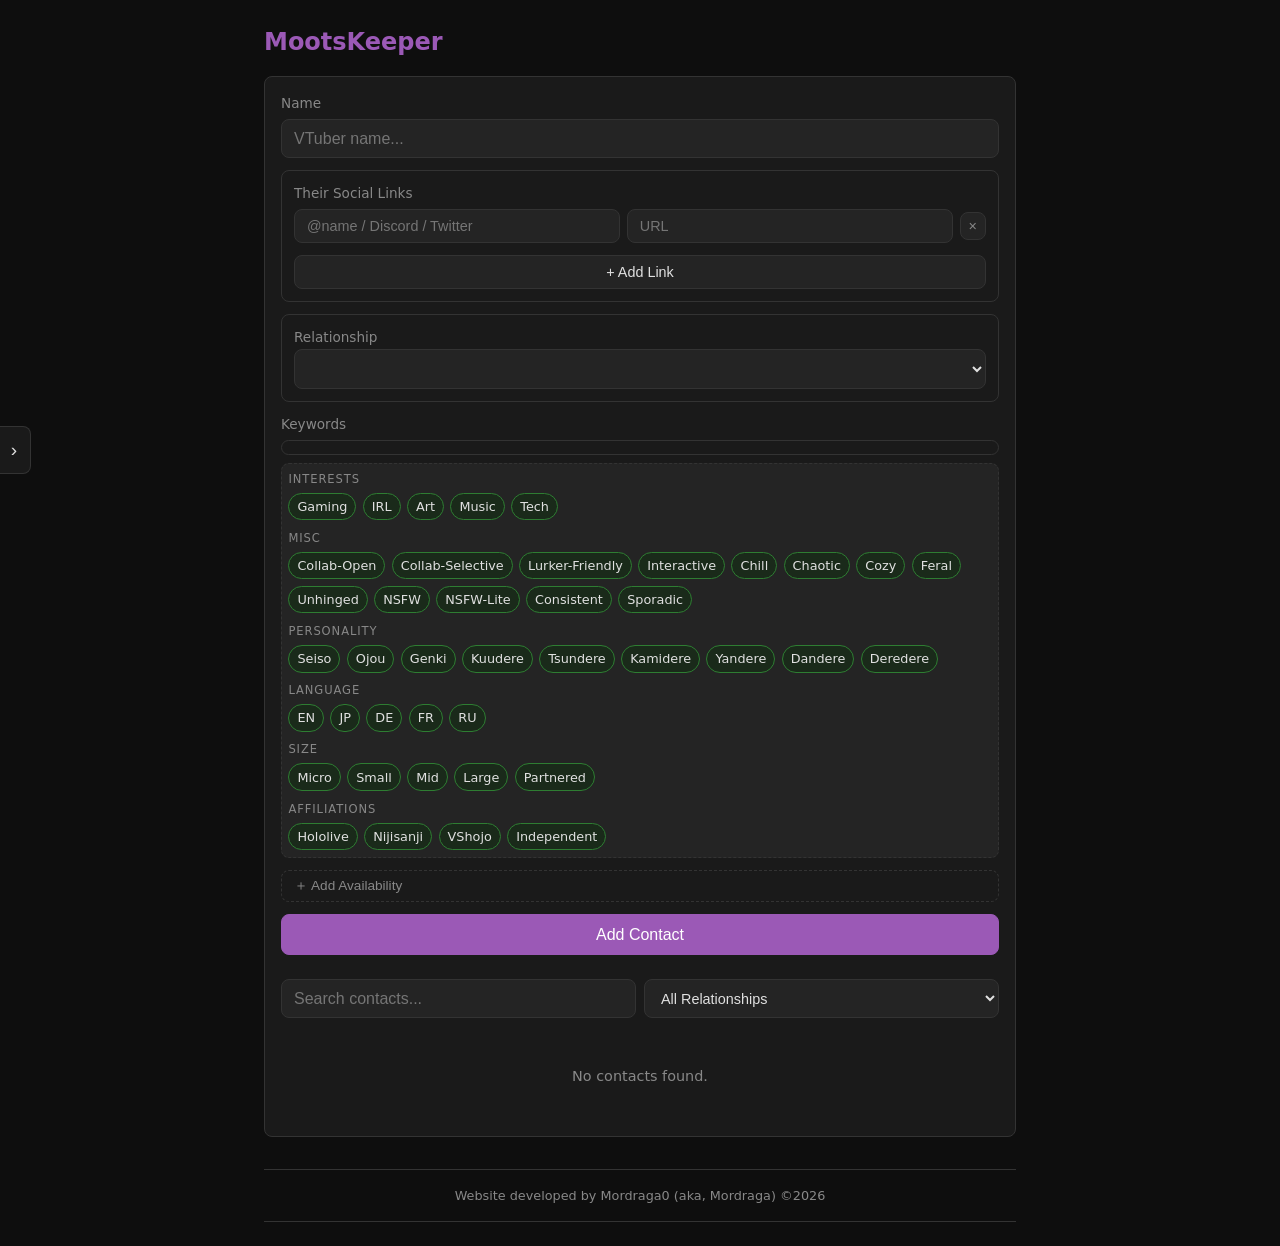
==== index.html @ 2060d9f8 "Update index.html Added basic Umami Analytics tracking" ====
<!DOCTYPE html>
<html lang="en">
<head>
  <meta charset="UTF-8">
  <meta name="viewport" content="width=device-width, initial-scale=1.0">
  <link rel="stylesheet" href="./styles/style.css"/>
  <title>MootsKeeper</title>
  <script defer src="https://cloud.umami.is/script.js" data-website-id="e140f358-c3f2-44f2-8ce3-a17db19ef6cf"></script>
</head>
<body>

  <!-- Main App -->
  <div id="app-screen" class="layout">
    <main class="card">
      <h1>MootsKeeper</h1>

      <div id="Network" class="inner-card">

        <form id="contact-form">

          <label for="name">Name</label>
          <input type="text" id="name" name="name" placeholder="VTuber name..." required>

          <div class="links-block">
            <label>Their Social Links</label>
            <div id="links-container"></div>
            <button type="button" id="add-link" aria-label="Add link">+ Add Link</button>
          </div>
          <div class="relationship-card">
            <label for="relationship">Relationship</label>
            <div id="relationship-container"></div>
          </div>

          <label>Keywords</label>
          <div id="keywords-container"></div>
          <div id="availability-container"></div>
          <button type="submit" class="btn-primary">Add Contact</button>

        </form>

        <div id="event-holder"></div>

      </div>
      <footer class="credit-footer">Website developed by Mordraga0 (aka, Mordraga) ©2026</footer>
    </main>
  </div>

  <script type="module" src="./scripts/CardBuilder.js" defer></script>
</body>
</html>
---- styles/style.css ----
/* style.css - Mobile First */

*, *::before, *::after {
  box-sizing: border-box;
  margin: 0;
  padding: 0;
}

:root {
  --bg: #0e0e0e;
  --surface: #1a1a1a;
  --surface2: #242424;
  --border: #333;
  --accent: #9b59b6;
  --accent-hover: #8e44ad;
  --danger: #c0392b;
  --danger-hover: #a93226;
  --text: #e0e0e0;
  --text-muted: #888;
  --tag-bg: #2a1a3a;
  --tag-border: #6c3483;
  --tag-available-bg: #1a2a1a;
  --tag-available-border: #2e7d32;
  --radius: 8px;
  --panel-width: 220px;
}

body {
  background: var(--bg);
  color: var(--text);
  font-family: system-ui, -apple-system, sans-serif;
  font-size: 16px;
  line-height: 1.5;
  min-height: 100vh;
}

/* ========== LAYOUT ========== */

.layout {
  display: flex;
  min-height: 100vh;
  position: relative;
}

main.card {
  flex: 1;
  padding: 1rem;
  max-width: 800px;
  margin: 0 auto;
  width: 100%;
}

h1 {
  font-size: 1.5rem;
  margin-bottom: 1rem;
  color: var(--accent);
}

h2 {
  font-size: 1.2rem;
  margin-bottom: 0.75rem;
}

h3 {
  font-size: 1rem;
  margin-bottom: 0.5rem;
  color: var(--text-muted);
}

.inner-card {
  background: var(--surface);
  border: 1px solid var(--border);
  border-radius: var(--radius);
  padding: 1rem;
}

.relationship-card {
    display: flex;
    flex-direction: column;
    gap: 0.5rem;
    border: 1px solid var(--border);
    border-radius: var(--radius);
    padding: 0.75rem;
}

.credit-footer {
  text-align: center;
  padding: 1rem;
  font-size: 0.8rem;
  color: var(--text-muted);
  border: solid var(--border);
  border-width: 1px 0;
  margin-top: 2rem;
}

/* ========== SIDE PANEL ========== */

.side-panel {
  position: fixed;
  left: 0;
  top: 0;
  height: 100vh;
  width: var(--panel-width);
  background: var(--surface);
  border-right: 1px solid var(--border);
  z-index: 100;
  display: flex;
  transition: transform 0.2s ease;
}

.side-panel.collapsed {
  transform: translateX(calc(-1 * var(--panel-width)));
}

.side-panel-toggle {
  position: absolute;
  right: -32px;
  top: 50%;
  transform: translateY(-50%);
  width: 32px;
  height: 48px;
  background: var(--surface);
  border: 1px solid var(--border);
  border-left: none;
  border-radius: 0 var(--radius) var(--radius) 0;
  color: var(--text);
  font-size: 1.2rem;
  cursor: pointer;
  display: flex;
  align-items: center;
  justify-content: center;
  z-index: 101;
}

.side-panel-toggle:hover {
  background: var(--surface2);
}

.side-panel-inner {
  padding: 1rem;
  width: 100%;
  overflow-y: auto;
  padding-top: 2rem;
}

.side-panel-inner h3 {
  color: var(--accent);
  font-size: 0.85rem;
  text-transform: uppercase;
  letter-spacing: 0.1em;
  margin-bottom: 1rem;
}

.side-tool-btn {
  display: flex;
  align-items: center;
  gap: 0.5rem;
  width: 100%;
  padding: 0.75rem;
  background: transparent;
  border: 1px solid var(--border);
  border-radius: var(--radius);
  color: var(--text);
  cursor: pointer;
  font-size: 0.9rem;
  margin-bottom: 0.5rem;
  transition: background 0.15s;
}

.side-tool-btn:hover {
  background: var(--surface2);
}

.tool-icon {
  font-size: 1.1rem;
}

/* ========== FILTER BAR ========== */

.filter-bar {
  display: flex;
  gap: 0.5rem;
  margin-bottom: 1rem;
  flex-wrap: wrap;
}

.filter-search,
.filter-select {
  flex: 1;
  min-width: 120px;
  padding: 0.5rem 0.75rem;
  background: var(--surface2);
  border: 1px solid var(--border);
  border-radius: var(--radius);
  color: var(--text);
  font-size: 0.9rem;
}

.filter-search:focus,
.filter-select:focus {
  outline: none;
  border-color: var(--accent);
}

/* ========== FORM ========== */

form {
  display: flex;
  flex-direction: column;
  gap: 0.75rem;
  margin-bottom: 1.5rem;
}

label {
  font-size: 0.85rem;
  color: var(--text-muted);
  margin-bottom: -0.4rem;
}

input[type="text"],
input[type="search"],
select {
  width: 100%;
  padding: 0.6rem 0.75rem;
  background: var(--surface2);
  border: 1px solid var(--border);
  border-radius: var(--radius);
  color: var(--text);
  font-size: 1rem;
}

input:focus,
select:focus {
  outline: none;
  border-color: var(--accent);
}

/* ========== LINKS ========== */

.links-block {
  display: flex;
  flex-direction: column;
  gap: 0.5rem;
  border: 1px solid var(--border);
  border-radius: var(--radius);
  padding: 0.75rem;
}

.link-pair {
  display: grid;
  grid-template-columns: 1fr 1fr auto;
  gap: 0.4rem;
  align-items: center;
  margin: 0.25rem 0;
}

.link-pair input {
  min-width: 0;
  background-color: var(--surface2);
  border: 1px solid var(--border);
  border-radius: var(--radius);
  padding: 0.5rem 0.75rem;
  color: var(--text);
  font-size: 0.9rem;
}

/* ========== KEYWORD SELECTOR ========== */

.keyword-selector {
  display: flex;
  flex-direction: column;
  gap: 0.5rem;
}

.selected-keywords {
  display: flex;
  flex-wrap: wrap;
  gap: 0.4rem;

  padding: 0.4rem;
  background: var(--surface);
  border: 1px solid var(--border);
  border-radius: var(--radius);
}

.available-keywords {
  display: flex;
  flex-direction: column;
  gap: 0.6rem;

  padding: 0.4rem;
  background: var(--surface2);
  border: 1px dashed var(--border);
  border-radius: var(--radius);
}

.tag-group {
  display: flex;
  flex-direction: column;
  gap: 0.3rem;
}

.tag-group-label {
  cursor: pointer;
  user-select: none;
  font-size: 0.72rem;
  text-transform: uppercase;
  letter-spacing: 0.08em;
  color: var(--text-muted);
}

.tag-group-label:hover {
  color: var(--accent);
  opacity: 0.8;
}

.tag-group-content {
  display: flex;
  flex-wrap: wrap;
  gap: 0.4rem;

  overflow: hidden;
  transition: max-height 0.25s ease, opacity 0.2s ease;
  max-height: 500px;
  opacity: 1;
}

.tag-group.collapsed .tag-group-content {
  max-height: 0;
  opacity: 0;
}

/* ========== TAGS ========== */

.tag {
  display: inline-flex;
  align-items: center;
  gap: 0.25rem;
  padding: 0.2rem 0.5rem;
  background: var(--tag-bg);
  border: 1px solid var(--tag-border);
  border-radius: 99px;
  font-size: 0.8rem;
  color: var(--text);
  flex: 0 0 auto;
}

.tag-available {
  background: var(--tag-available-bg);
  border-color: var(--tag-available-border);
  cursor: pointer;
  transition: opacity 0.15s;
}

.tag-available:hover {
  opacity: 0.8;
}

.tag-remove {
  background: transparent;
  border: none;
  color: var(--text-muted);
  cursor: pointer;
  font-size: 0.85rem;
  padding: 0;
  line-height: 1;
}

.tag-remove:hover {
  color: var(--danger);
}

/* ========== BUTTONS ========== */

button {
  cursor: pointer;
  border-radius: var(--radius);
  font-size: 0.9rem;
  padding: 0.5rem 1rem;
  border: 1px solid var(--border);
  background: var(--surface2);
  color: var(--text);
  transition: background 0.15s;
}

button:hover {
  background: var(--border);
}

.btn-primary {
  background: var(--accent);
  border-color: var(--accent);
  color: white;
  font-size: 1rem;
  padding: 0.65rem 1rem;
}

.btn-primary:hover {
  background: var(--accent-hover);
  border-color: var(--accent-hover);
}

.btn-sm {
  font-size: 0.8rem;
  padding: 0.3rem 0.6rem;
}

.btn-danger {
  border-color: var(--danger);
  color: var(--danger);
}

.btn-danger:hover {
  background: var(--danger);
  color: white;
}

.remove-link {
  padding: 0.3rem 0.5rem;
  color: var(--text-muted);
}

/* ========== CONTACT GROUPS ========== */

.contact-group {
  margin-bottom: 1rem;
}

.group-header {
  font-size: 0.9rem;
  text-transform: uppercase;
  letter-spacing: 0.08em;
  color: var(--accent);
  padding: 0.4rem 0;
  border-bottom: 1px solid var(--border);
  margin-bottom: 0.5rem;
  cursor: pointer;
  user-select: none;
}

.group-header:hover {
  color: var(--accent-hover);
}

.contact-group.collapsed .contact-card {
  display: none;
}

/* ========== CONTACT CARDS ========== */

.contact-card {
  background: var(--surface2);
  border: 1px solid var(--border);
  border-radius: var(--radius);
  margin-bottom: 0.5rem;
  overflow: hidden;
}

.contact-card.editing {
  border-color: var(--accent);
  padding: 0.75rem;
  display: flex;
  flex-direction: column;
  gap: 0.5rem;
}

.card-header {
  display: flex;
  align-items: center;
  justify-content: space-between;
  padding: 0.6rem 0.75rem;
}

.card-header h4 {
  font-size: 1rem;
  font-weight: 500;
}

.card-actions {
  display: flex;
  gap: 0.4rem;
}

.card-body {
  padding: 0 0.75rem 0.75rem;
  display: flex;
  flex-direction: column;
  gap: 0.5rem;
}

.card-body.collapsed {
  display: none;
}

.card-footer {
  padding: 0.3rem 0.75rem;
  font-size: 0.7rem;
  color: var(--text-muted);
  border-top: 1px solid var(--border);
  text-align: right;
}

.relationship-badge {
  display: inline-block;
  padding: 0.15rem 0.5rem;
  background: var(--surface);
  border: 1px solid var(--accent);
  border-radius: 99px;
  font-size: 0.78rem;
  color: var(--accent);
}

.links-block a {
  color: var(--accent);
  font-size: 0.9rem;
  text-decoration: none;
}

.links-block a:hover {
  text-decoration: underline;
}

.keyword-tags {
  display: flex;
  flex-wrap: wrap;
  gap: 0.3rem;
}

.inline-links {
  display: flex;
  flex-direction: column;
  gap: 0.4rem;
}

.edit-input,
.edit-select {
  width: 100%;
  padding: 0.5rem 0.75rem;
  background: var(--surface);
  border: 1px solid var(--border);
  border-radius: var(--radius);
  color: var(--text);
  font-size: 0.95rem;
}

/* ========== MODAL ========== */

.modal-overlay {
  position: fixed;
  inset: 0;
  background: rgba(0,0,0,0.7);
  z-index: 200;
  display: flex;
  align-items: center;
  justify-content: center;
  padding: 1rem;
}

.modal {
  background: var(--surface);
  border: 1px solid var(--border);
  border-radius: var(--radius);
  width: 100%;
  max-width: 480px;
  max-height: 80vh;
  display: flex;
  flex-direction: column;
  overflow: hidden;
}

.modal-header {
  display: flex;
  align-items: center;
  justify-content: space-between;
  padding: 0.75rem 1rem;
  border-bottom: 1px solid var(--border);
}

.modal-header h2 {
  font-size: 1.1rem;
  margin: 0;
}

.modal-close {
  background: transparent;
  border: none;
  color: var(--text-muted);
  font-size: 1.4rem;
  padding: 0 0.25rem;
  line-height: 1;
}

.modal-close:hover {
  color: var(--danger);
}

.modal-body {
  padding: 1rem;
  overflow-y: auto;
  display: flex;
  flex-direction: column;
  gap: 1.5rem;
}

.cat-section {
  display: flex;
  flex-direction: column;
  gap: 0.5rem;
  border: 1px solid var(--border);
  border-radius: var(--radius);
  padding: 0.75rem;
}

.cat-section h3 {
  color: var(--text);
  margin-bottom: 0.5rem;
}

.cat-tags {
  display: flex;
  flex-wrap: wrap;
  gap: 0.4rem;
  min-height: 32px;
  margin-bottom: 0.5rem;
}

.cat-add-row {
  display: grid;
  grid-template-columns: 1fr auto;
  gap: 0.4rem;
}

.cat-group-select {
  grid-column: 1 / -1;
}

/* ========== AVAILABILITY ========== */

.availability-toggle {
  width: 100%;
  text-align: left;
  background: transparent;
  border: 1px dashed var(--border);
  color: var(--text-muted);
  font-size: 0.85rem;
  padding: 0.4rem 0.75rem;
}

.availability-toggle:hover {
  border-color: var(--accent);
  color: var(--text);
}

.availability-content {
  display: flex;
  flex-direction: column;
  gap: 0.5rem;
  margin-top: 0.5rem;
  padding: 0.75rem;
  background: var(--surface2);
  border: 1px solid var(--border);
  border-radius: var(--radius);
}

.availability-content.collapsed {
  display: none;
}

.toggle-group {
  display: flex;
  flex-wrap: wrap;
  gap: 0.3rem;
}

.toggle-btn {
  padding: 0.3rem 0.6rem;
  font-size: 0.82rem;
  border: 1px solid var(--border);
  background: var(--surface);
  color: var(--text-muted);
  border-radius: var(--radius);
  cursor: pointer;
  transition: background 0.15s, border-color 0.15s, color 0.15s;
}

.toggle-btn:hover {
  border-color: var(--accent);
  color: var(--text);
}

.toggle-btn.active {
  background: var(--accent);
  border-color: var(--accent);
  color: white;
}

.avail-grid {
  width: 100%;
  border-collapse: separate;
  border-spacing: 3px;
  margin: 0.25rem 0;
}

.avail-grid th {
  font-size: 0.72rem;
  font-weight: normal;
  color: var(--text-muted);
  padding: 0.1rem 0.2rem;
  white-space: nowrap;
}

.avail-grid thead th {
  text-align: center;
}

.avail-grid tbody th {
  text-align: right;
  padding-right: 0.4rem;
}

.avail-cell {
  width: 1.8rem;
  height: 1.4rem;
  background: var(--surface);
  border: 1px solid var(--border);
  border-radius: 4px;
  cursor: pointer;
  transition: background 0.1s, border-color 0.1s;
}

.avail-cell:hover {
  border-color: var(--accent);
}

.avail-cell.active {
  background: var(--accent);
  border-color: var(--accent);
}

.avail-grid-readonly .avail-cell {
  height: 1rem;
  width: 1.4rem;
  cursor: default;
}

.avail-grid-readonly .avail-cell:hover {
  border-color: var(--border);
}

.avail-grid-readonly th {
  font-size: 0.68rem;
}

.tz-select {
  width: 100%;
  padding: 0.5rem 0.75rem;
  background: var(--surface2);
  border: 1px solid var(--border);
  border-radius: var(--radius);
  color: var(--text);
  font-size: 0.9rem;
}

/* Card availability display */

.availability-display {
  display: flex;
  flex-direction: column;
  gap: 0.35rem;
  padding-top: 0.4rem;
  border-top: 1px solid var(--border);
  margin-top: 0.25rem;
}

.availability-display strong {
  font-size: 0.8rem;
  color: var(--text-muted);
  text-transform: uppercase;
  letter-spacing: 0.05em;
}

.avail-tz-row {
  font-size: 0.82rem;
  color: var(--text-muted);
}

.avail-periods {
  display: flex;
  flex-direction: column;
  gap: 0.15rem;
}

.avail-their {
  font-size: 0.85rem;
  color: var(--text);
}

.avail-yours {
  font-size: 0.78rem;
  color: var(--accent);
}

.avail-days {
  display: flex;
  flex-wrap: wrap;
  gap: 0.3rem;
}

.tag-day {
  background: var(--surface);
  border-color: var(--border);
  font-size: 0.75rem;
}

.avail-clock {
  font-size: 0.9rem;
  color: var(--text);
  font-weight: 500;
  margin-bottom: 0.15rem;
}

.hour-range-wrap {
  display: flex;
  flex-direction: column;
  gap: 0.4rem;
}

.hour-input {
  width: 100%;
  padding: 0.5rem 0.75rem;
  background: var(--surface);
  border: 1px solid var(--border);
  border-radius: var(--radius);
  color: var(--text);
  font-size: 0.9rem;
}

.hour-input:focus {
  outline: none;
  border-color: var(--accent);
}

.range-hint {
  font-size: 0.8rem;
  color: var(--accent);
  min-height: 1.2em;
}

.empty-state {
  color: var(--text-muted);
  text-align: center;
  padding: 2rem;
  font-size: 0.9rem;
}

/* ========== AUTH CARD ========== */

.auth-card {
  margin-top: 1.5rem;
  padding: 0.75rem;
  background: var(--surface2);
  border: 1px solid var(--border);
  border-radius: var(--radius);
  display: flex;
  flex-direction: column;
  align-items: center;
  gap: 0.5rem;
  text-align: center;
}

.auth-pfp {
  width: 48px;
  height: 48px;
  border-radius: 50%;
  border: 2px solid var(--accent);
}

.auth-name {
  font-size: 0.9rem;
  color: var(--text);
  margin: 0;
}

.auth-prompt {
  font-size: 0.8rem;
  color: var(--text-muted);
  margin: 0;
}

/* ========== DESKTOP ADJUSTMENTS ========== */

@media (min-width: 640px) {
  main.card {
    padding: 1.5rem;
  }

  .side-panel:not(.collapsed) + .layout main {
    margin-left: var(--panel-width);
  }
}
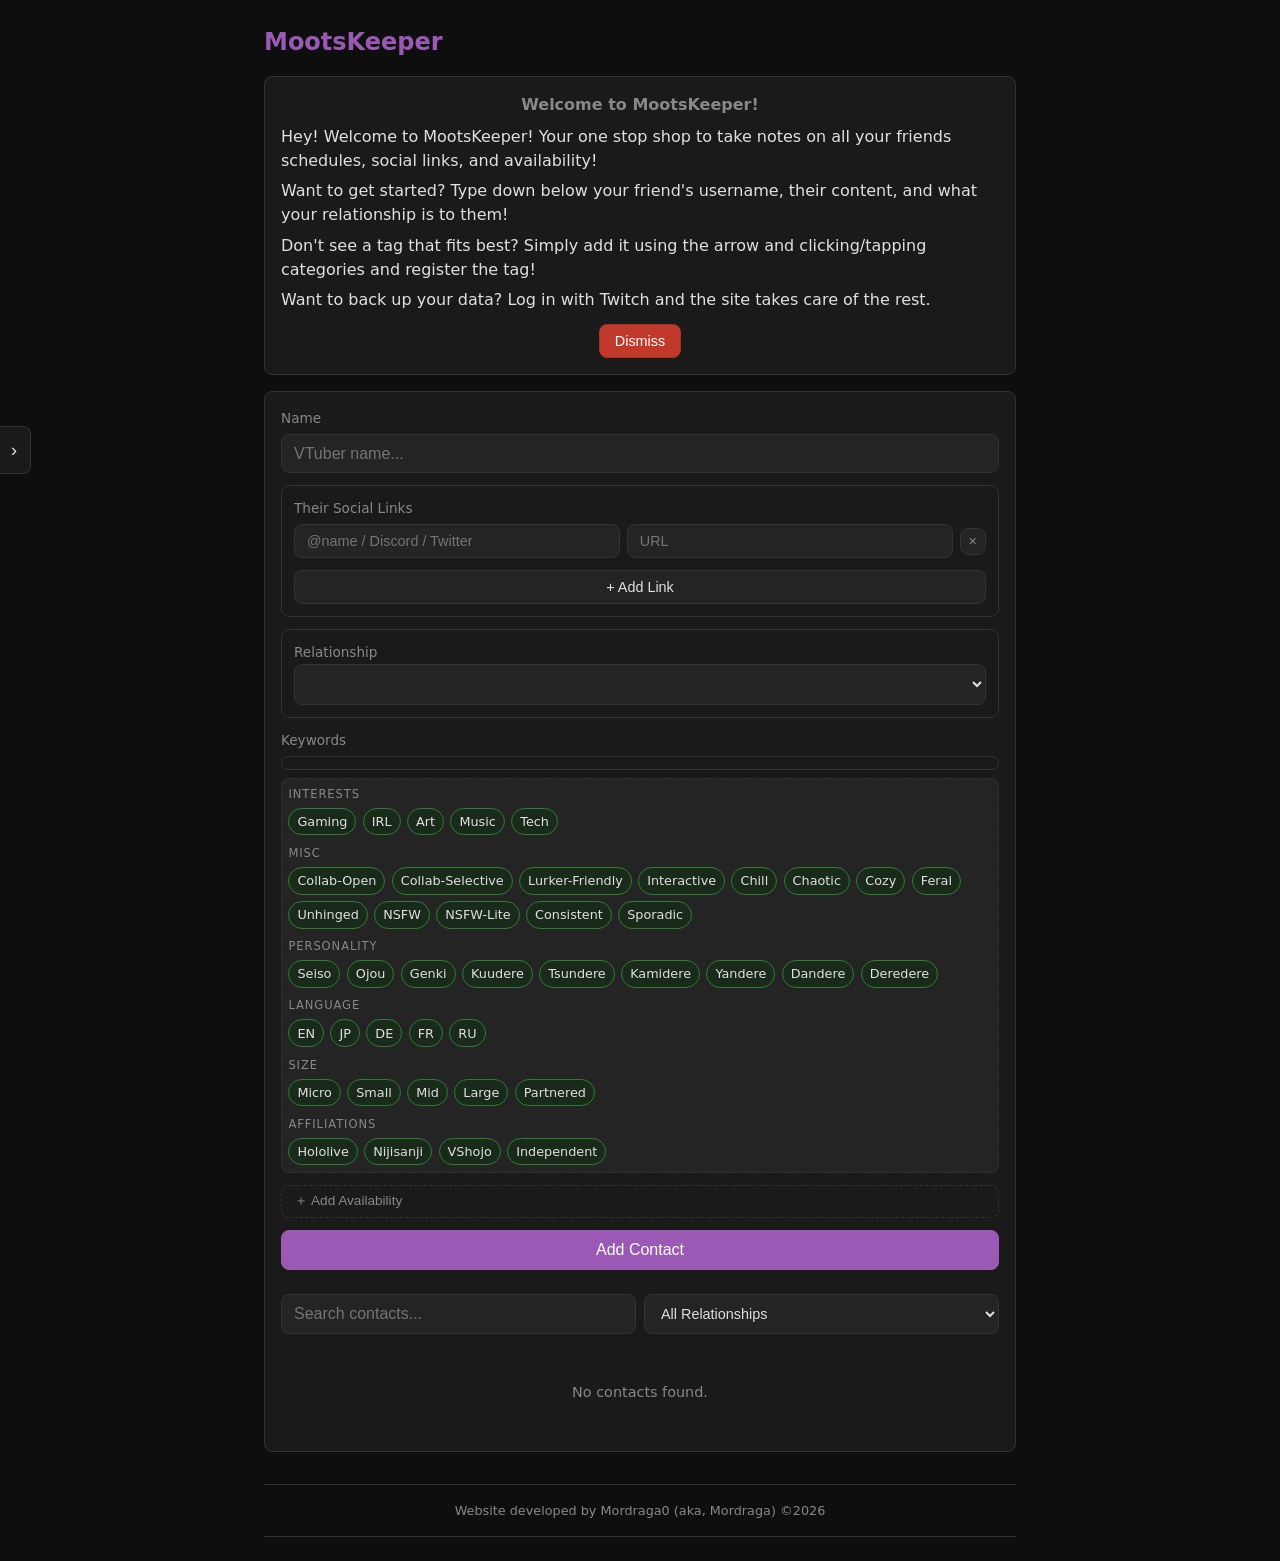
==== commit a8e83642: "Add dismissible onboarding with local and account persistence" ====
--- a/index.html
+++ b/index.html
@@ -13,6 +13,15 @@
   <div id="app-screen" class="layout">
     <main class="card">
       <h1>MootsKeeper</h1>
+
+      <div class="inner-card" id="onboarding">
+        <h3>Welcome to MootsKeeper!</h3>
+        <p>Hey! Welcome to MootsKeeper! Your one stop shop to take notes on all your friends schedules, social links, and availability!</p>
+        <p>Want to get started? Type down below your friend's username, their content, and what your relationship is to them!</p>
+        <p>Don't see a tag that fits best? Simply add it using the arrow and clicking/tapping categories and register the tag!</p>
+        <p>Want to back up your data? Log in with Twitch and the site takes care of the rest.</p>
+        <button id="dismiss" type="button">Dismiss</button>
+      </div>
 
       <div id="Network" class="inner-card">
 
--- a/styles/style.css
+++ b/styles/style.css
@@ -897,4 +897,34 @@
   .side-panel:not(.collapsed) + .layout main {
     margin-left: var(--panel-width);
   }
-}+}
+#onboarding {
+  margin-bottom: 1rem;
+}
+
+#onboarding p {
+  margin-bottom: 0.4rem;
+}
+
+#onboarding h3 {
+  text-align: center;
+}
+
+#dismiss {
+  color: #fff;
+  background: var(--danger);
+  border: 1px solid var(--danger-hover);
+  border-radius: var(--radius);
+  display: block;
+  margin: 0.75rem auto 0;
+  padding: 0.5rem 0.9rem;
+  cursor: pointer;
+}
+
+#dismiss:hover {
+  background: var(--danger-hover);
+}
+
+.hidden {
+  display: none;
+}
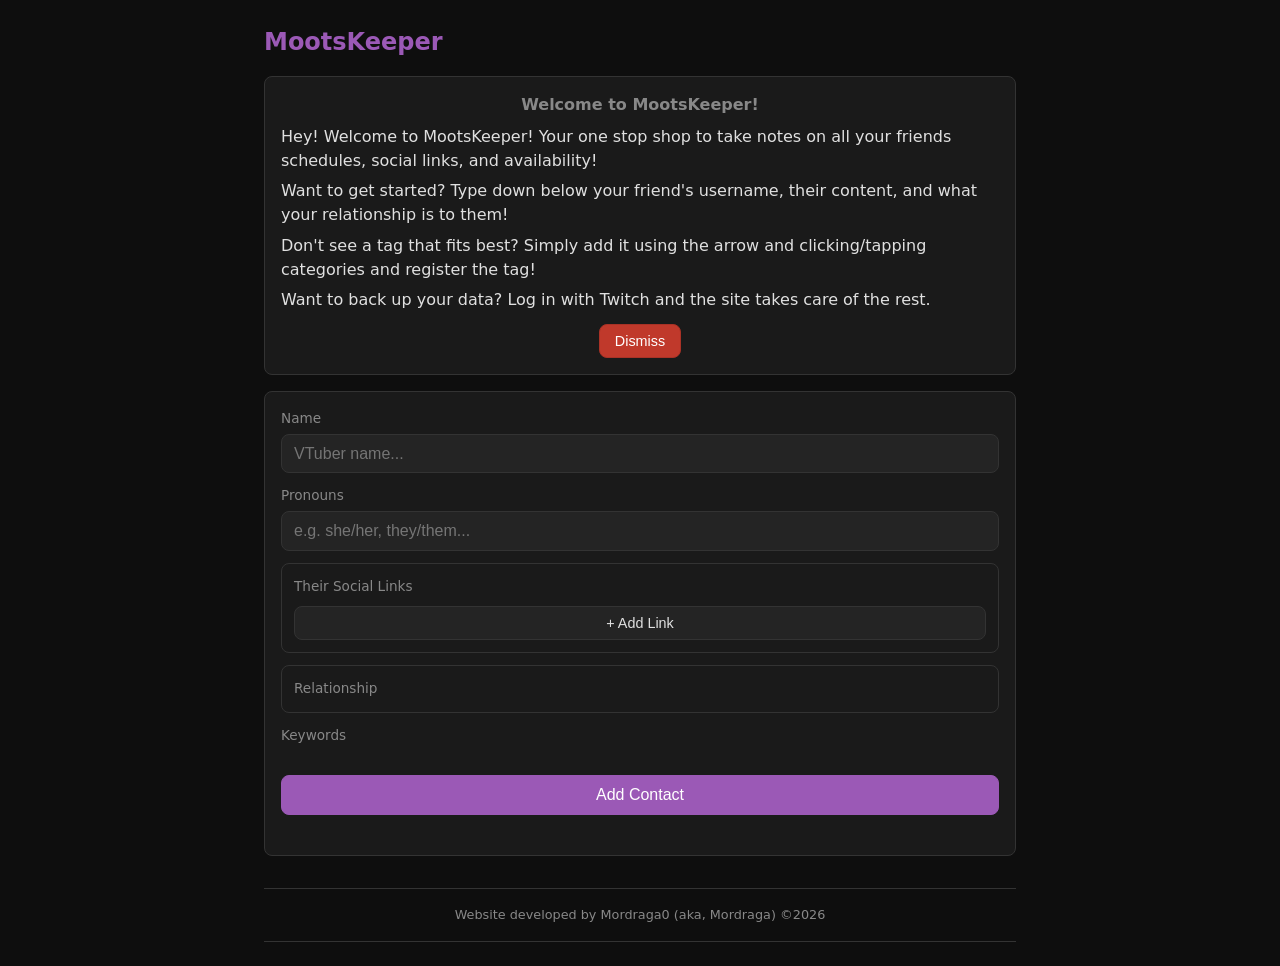
==== commit 78de9adb: "Modularized and atomicized cardbuilder and contact registry system." ====
--- a/index.html
+++ b/index.html
@@ -3,6 +3,7 @@
 <head>
   <meta charset="UTF-8">
   <meta name="viewport" content="width=device-width, initial-scale=1.0">
+  <meta name="description" content="A CRM style contacts management system designed for Vtubers and Streamers to easily register and manage contacts, content style, and see schedules and availability quickly.">
   <link rel="stylesheet" href="./styles/style.css"/>
   <title>MootsKeeper</title>
   <script defer src="https://cloud.umami.is/script.js" data-website-id="e140f358-c3f2-44f2-8ce3-a17db19ef6cf"></script>
@@ -30,6 +31,9 @@
           <label for="name">Name</label>
           <input type="text" id="name" name="name" placeholder="VTuber name..." required>
 
+          <label for="pronouns">Pronouns</label>
+          <input type="text" id="pronouns" name="pronouns" placeholder="e.g. she/her, they/them...">
+
           <div class="links-block">
             <label>Their Social Links</label>
             <div id="links-container"></div>
@@ -54,6 +58,6 @@
     </main>
   </div>
 
-  <script type="module" src="./scripts/CardBuilder.js" defer></script>
+  <script type="module" src="./scripts/app.js" defer></script>
 </body>
 </html>
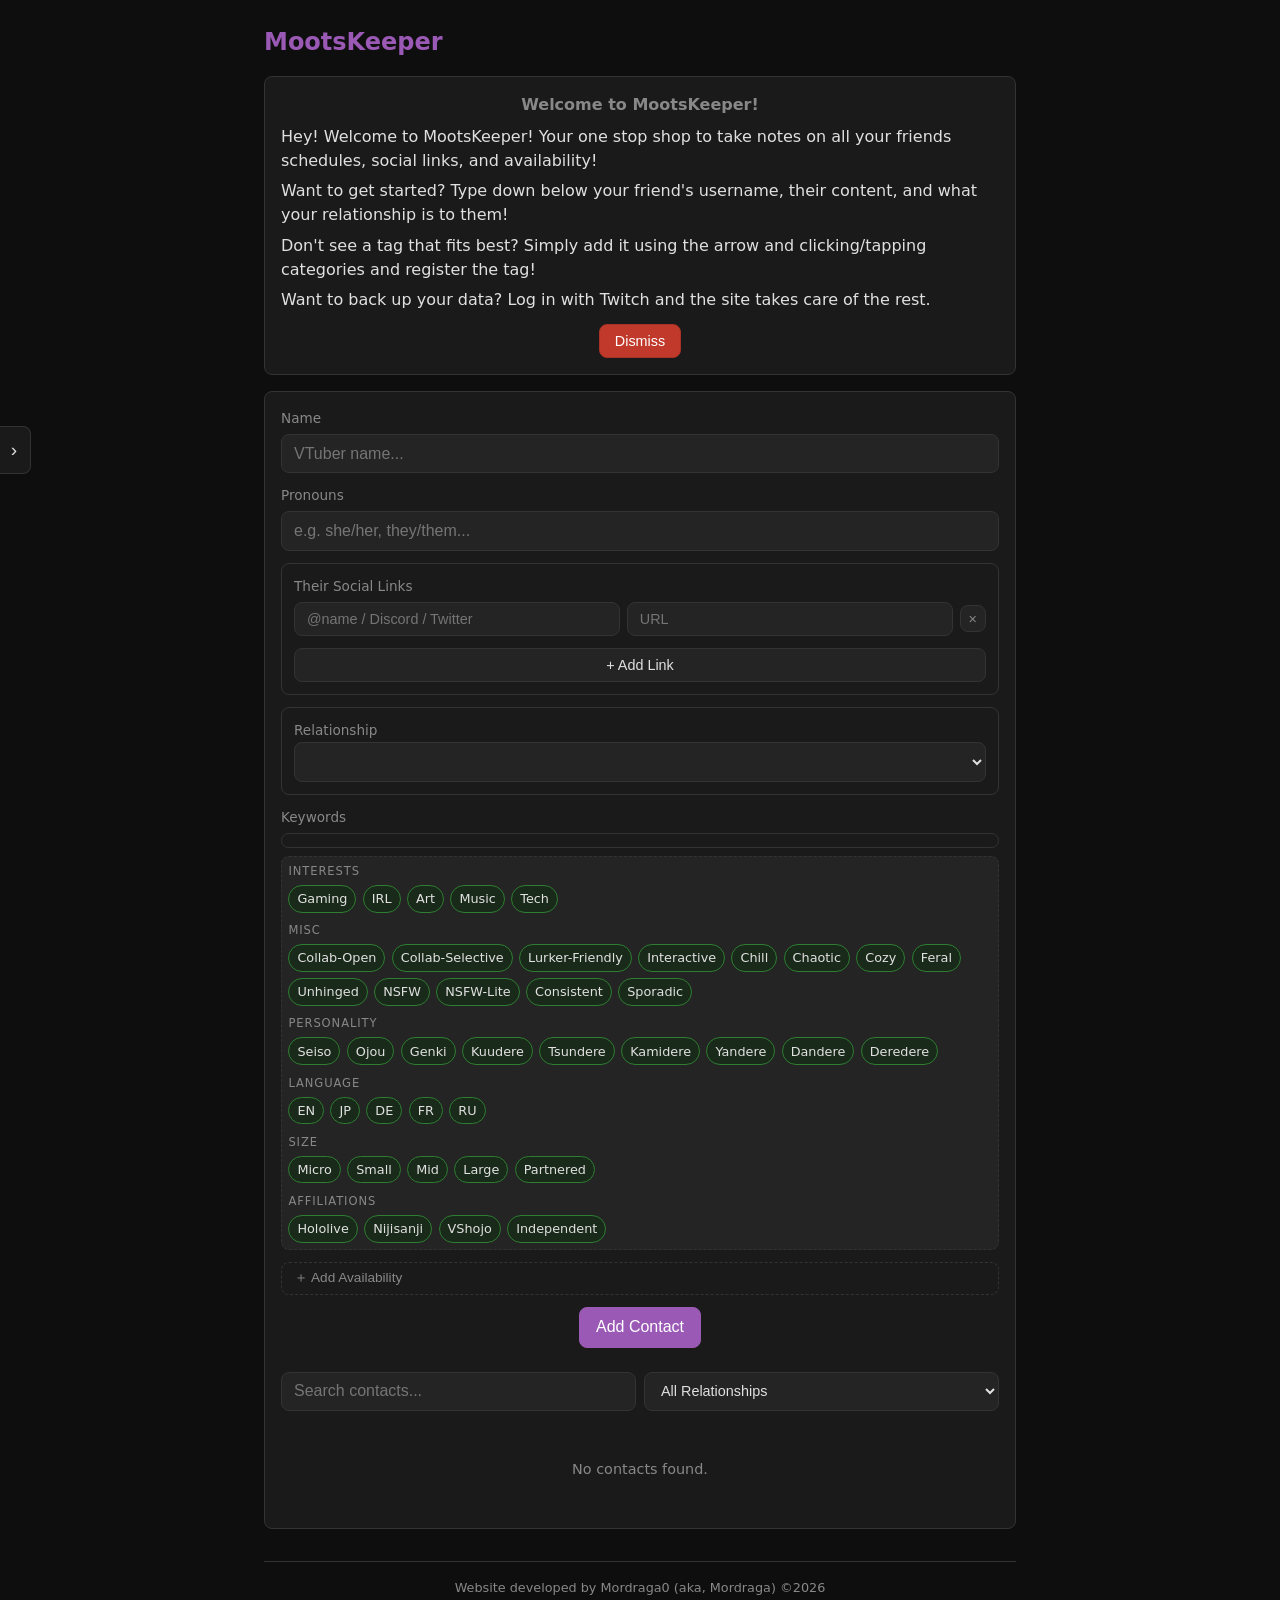
==== commit 5e1ae5e0: "Fixed Google OAuth Attempt 2" ====
--- a/index.html
+++ b/index.html
@@ -47,7 +47,7 @@
           <label>Keywords</label>
           <div id="keywords-container"></div>
           <div id="availability-container"></div>
-          <button type="submit" class="btn-primary">Add Contact</button>
+          <button style="display: block; margin: 0 auto; text-align: center;" type="submit" class="btn-primary">Add Contact</button>
 
         </form>
 
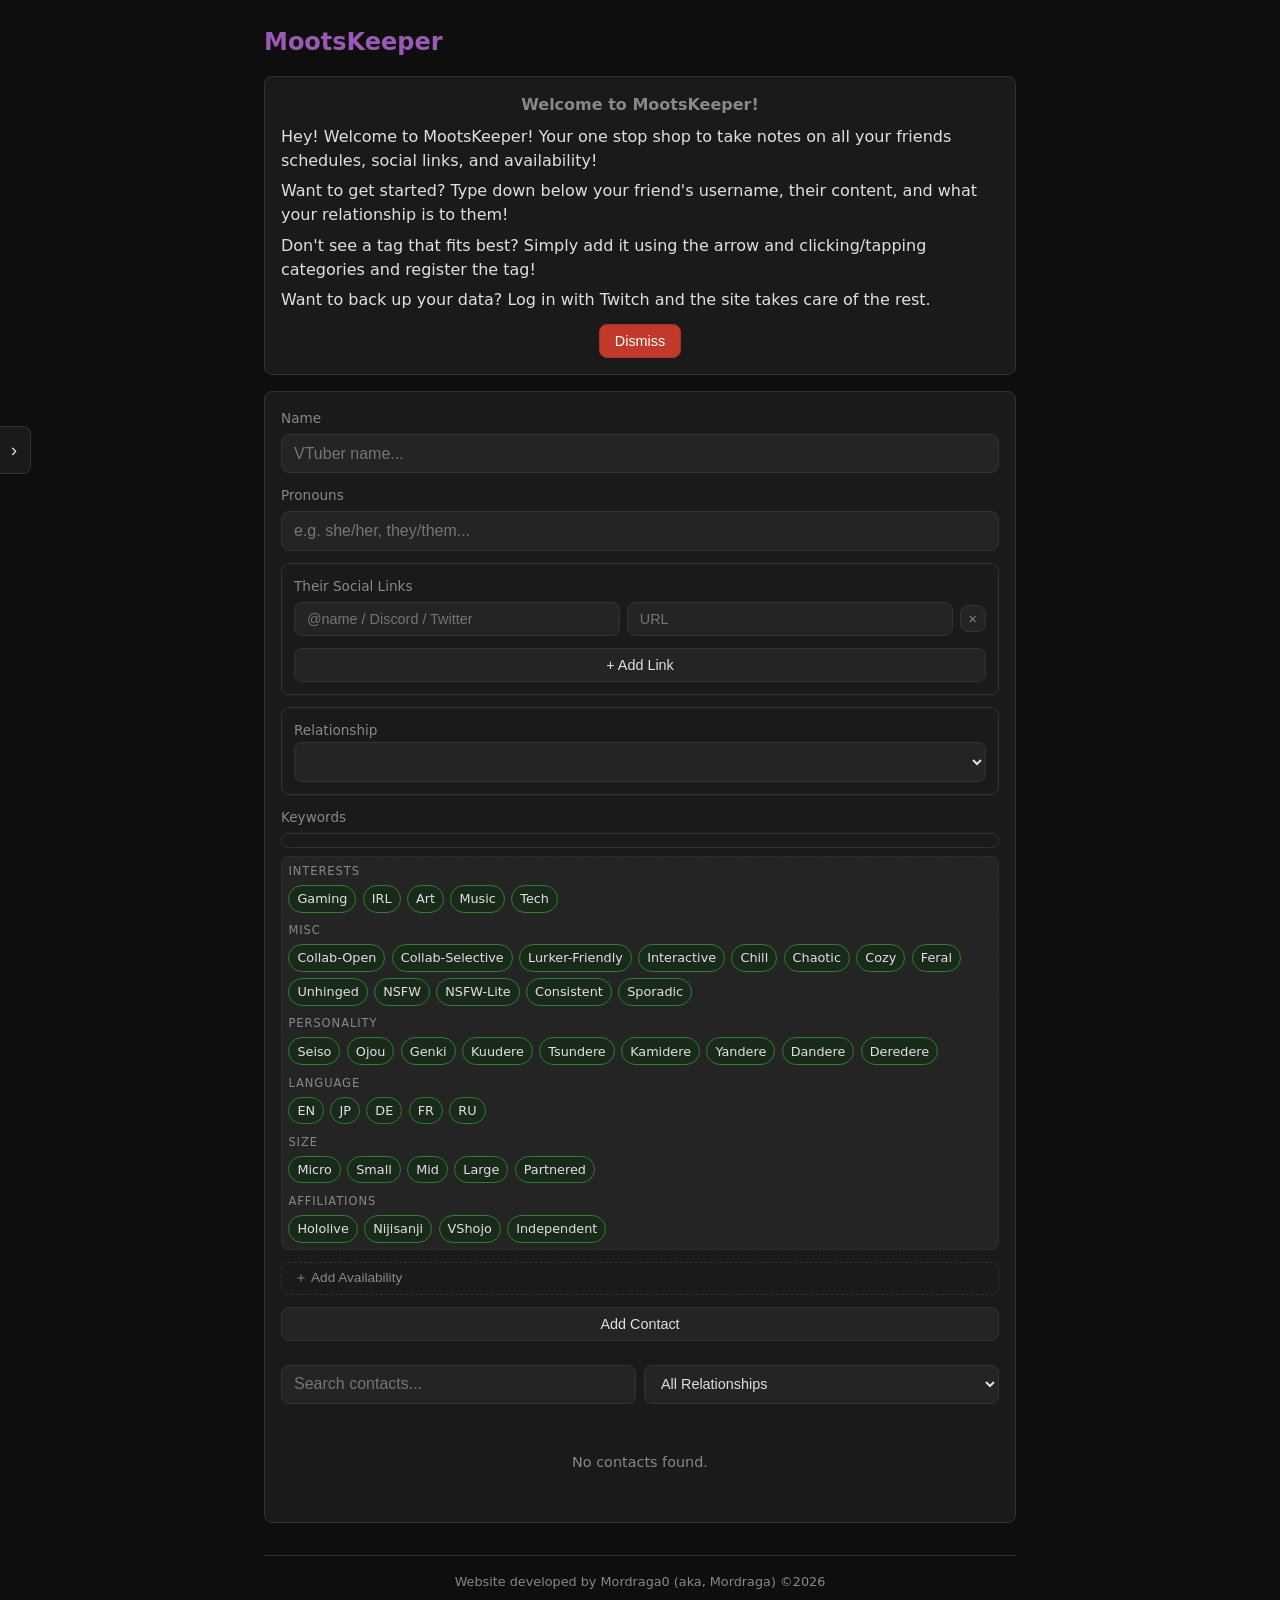
==== commit 28b6817d: "Following Brand Guidelines for Twitch and Google." ====
--- a/index.html
+++ b/index.html
@@ -47,7 +47,7 @@
           <label>Keywords</label>
           <div id="keywords-container"></div>
           <div id="availability-container"></div>
-          <button style="display: block; margin: 0 auto; text-align: center;" type="submit" class="btn-primary">Add Contact</button>
+          <button type="submit" class="btn-primary">Add Contact</button>
 
         </form>
 
--- a/styles/style.css
+++ b/styles/style.css
@@ -387,17 +387,55 @@
   background: var(--border);
 }
 
-.btn-primary {
-  background: var(--accent);
-  border-color: var(--accent);
-  color: white;
-  font-size: 1rem;
-  padding: 0.65rem 1rem;
-}
-
-.btn-primary:hover {
-  background: var(--accent-hover);
-  border-color: var(--accent-hover);
+.auth-brand-btn {
+  all: unset;
+  width: 179px;
+  height: 40px;
+  max-width: 100%;
+  margin: 0 auto;
+  display: flex;
+  justify-content: center;
+  align-items: center;
+  cursor: pointer;
+  line-height: 0;
+  border-radius: 999px;
+}
+
+.btn-twitch-brand {
+  box-sizing: border-box;
+  padding: 0 12px;
+  background: #9146ff;
+  border: 1px solid #7f3ce0;
+}
+
+.btn-twitch-brand:hover {
+  background: #7f3ce0;
+  border-color: #6f35c9;
+}
+
+.btn-google:hover {
+  background: transparent;
+}
+
+.auth-brand-btn:focus-visible {
+  outline: 2px solid #8ab4f8;
+  outline-offset: 2px;
+}
+
+.auth-brand-art {
+  display: block;
+  width: auto;
+  max-width: 100%;
+  height: auto;
+}
+
+.twitch-wordmark-img {
+  height: 16px;
+}
+
+.google-signin-img {
+  width: 179px;
+  height: 40px;
 }
 
 .btn-sm {
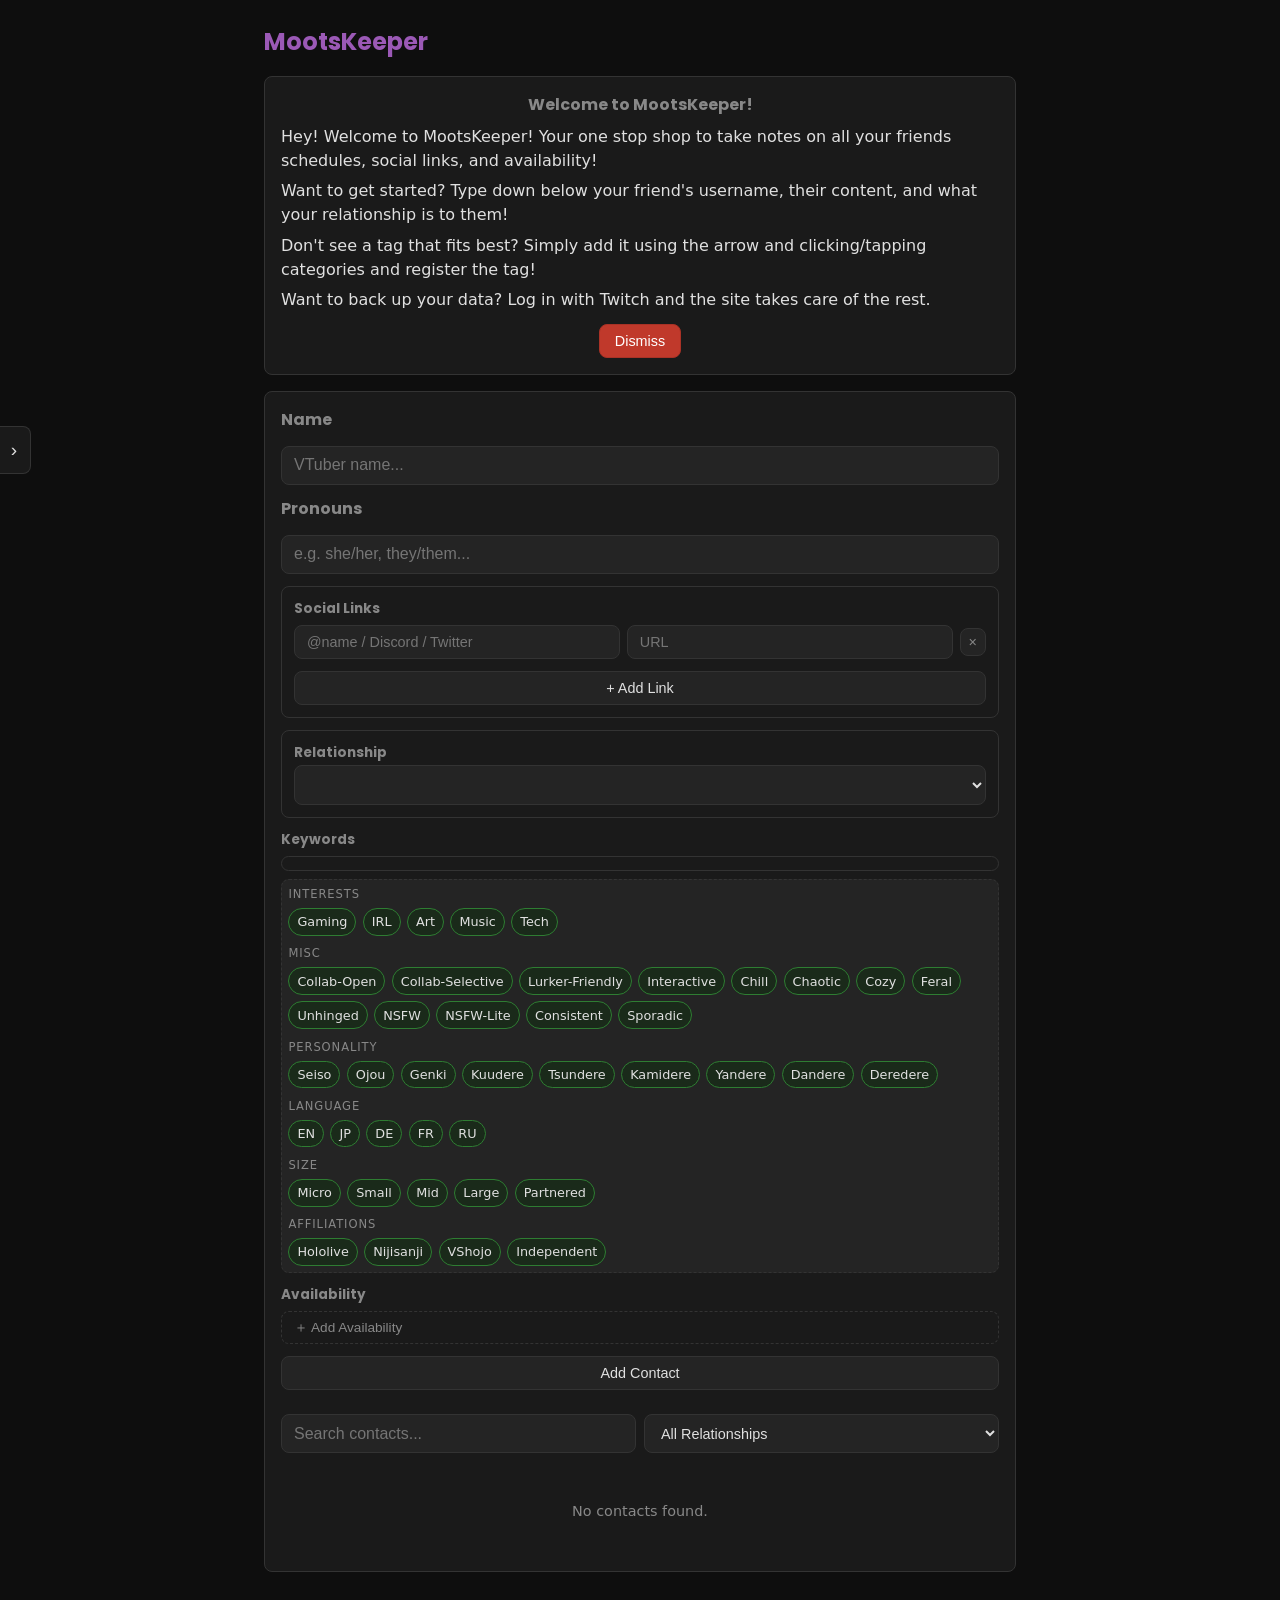
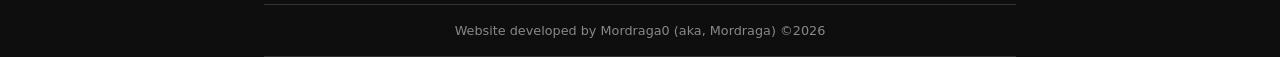
==== commit 3904f86a: "Added new font" ====
--- a/index.html
+++ b/index.html
@@ -4,7 +4,10 @@
   <meta charset="UTF-8">
   <meta name="viewport" content="width=device-width, initial-scale=1.0">
   <meta name="description" content="A CRM style contacts management system designed for Vtubers and Streamers to easily register and manage contacts, content style, and see schedules and availability quickly.">
+  <link href="https://fonts.googleapis.com/css2?family=Poppins:wght@400;600;700&display=swap" rel="stylesheet">
   <link rel="stylesheet" href="./styles/style.css"/>
+  <link rel="manifest" href="/manifest.json">
+  <meta name="theme-color" content="#0e0e0e">
   <title>MootsKeeper</title>
   <script defer src="https://cloud.umami.is/script.js" data-website-id="e140f358-c3f2-44f2-8ce3-a17db19ef6cf"></script>
 </head>
@@ -28,25 +31,29 @@
 
         <form id="contact-form">
 
-          <label for="name">Name</label>
+          <label for="name"><h3>Name</h3></label>
           <input type="text" id="name" name="name" placeholder="VTuber name..." required>
 
-          <label for="pronouns">Pronouns</label>
+          <label for="pronouns"><h3>Pronouns</h3></label>
           <input type="text" id="pronouns" name="pronouns" placeholder="e.g. she/her, they/them...">
 
           <div class="links-block">
-            <label>Their Social Links</label>
+            <label><h4>Social Links</h4></label>
             <div id="links-container"></div>
             <button type="button" id="add-link" aria-label="Add link">+ Add Link</button>
           </div>
+
           <div class="relationship-card">
-            <label for="relationship">Relationship</label>
+            <label for="relationship"><h4>Relationship</h4></label>
             <div id="relationship-container"></div>
           </div>
 
-          <label>Keywords</label>
+          <label><h4>Keywords</h4></label>
           <div id="keywords-container"></div>
+
+          <label><h4>Availability</h4></label>
           <div id="availability-container"></div>
+
           <button type="submit" class="btn-primary">Add Contact</button>
 
         </form>
@@ -59,5 +66,10 @@
   </div>
 
   <script type="module" src="./scripts/app.js" defer></script>
+  <script>
+    if ('serviceWorker' in navigator) {
+      navigator.serviceWorker.register('/sw.js');
+    }
+  </script>
 </body>
-</html>
+</html>
--- a/styles/style.css
+++ b/styles/style.css
@@ -39,7 +39,11 @@
 .layout {
   display: flex;
   min-height: 100vh;
-  position: relative;
+  position: absolute;
+  top: 0;
+  left: 0;
+  right: 0;
+  bottom: 0;
 }
 
 main.card {
@@ -65,6 +69,17 @@
   font-size: 1rem;
   margin-bottom: 0.5rem;
   color: var(--text-muted);
+}
+
+h1, h2, h3, h4 {
+  font-family: 'Poppins', sans-serif;
+}
+
+.subtitle {
+  font-size: 0.85rem;
+  color: var(--text-muted);
+  margin-top: -0.3rem;
+  margin-bottom: 0.5rem;
 }
 
 .inner-card {
@@ -91,6 +106,12 @@
   border: solid var(--border);
   border-width: 1px 0;
   margin-top: 2rem;
+}
+
+.seperator {
+  height: 1px;
+  background: var(--border);
+  margin: 1rem 0;
 }
 
 /* ========== SIDE PANEL ========== */
@@ -662,6 +683,35 @@
   margin-bottom: 0.5rem;
 }
 
+.cat-tags > .cat-group-label {
+  flex: 0 0 100%;
+  margin-top: 0.25rem;
+  margin-bottom: -0.05rem;
+  font-size: 0.75rem;
+  text-transform: uppercase;
+  letter-spacing: 0.06em;
+  color: var(--text-muted);
+}
+
+.cat-tags > .cat-group-label:first-child {
+  margin-top: 0;
+}
+
+.cat-tags-grouped {
+  display: flex;
+  flex-direction: column;
+  flex-wrap: nowrap;
+  gap: 0.65rem;
+}
+
+.cat-tags-grouped .cat-tag-group {
+  width: 100%;
+}
+
+.cat-tags-grouped .tag-group-label {
+  display: block;
+}
+
 .cat-add-row {
   display: grid;
   grid-template-columns: 1fr auto;
@@ -919,10 +969,29 @@
   margin: 0;
 }
 
+.auth-card .subtitle {
+  font-size: 0.70rem;
+  color: var(--text-muted);
+  line-height: 1.25;
+  letter-spacing: 0.01em;
+  margin-top: -0.15rem;
+  margin-bottom: 0.2rem;
+}
+
 .auth-prompt {
   font-size: 0.8rem;
   color: var(--text-muted);
   margin: 0;
+}
+
+/* ========== MISC ========== */
+
+.github-link {
+  display: inline-flex;
+  align-items: center;
+  gap: 0.3rem;
+  color: var(--text-muted);
+  font-size: 0.8rem;
 }
 
 /* ========== DESKTOP ADJUSTMENTS ========== */
